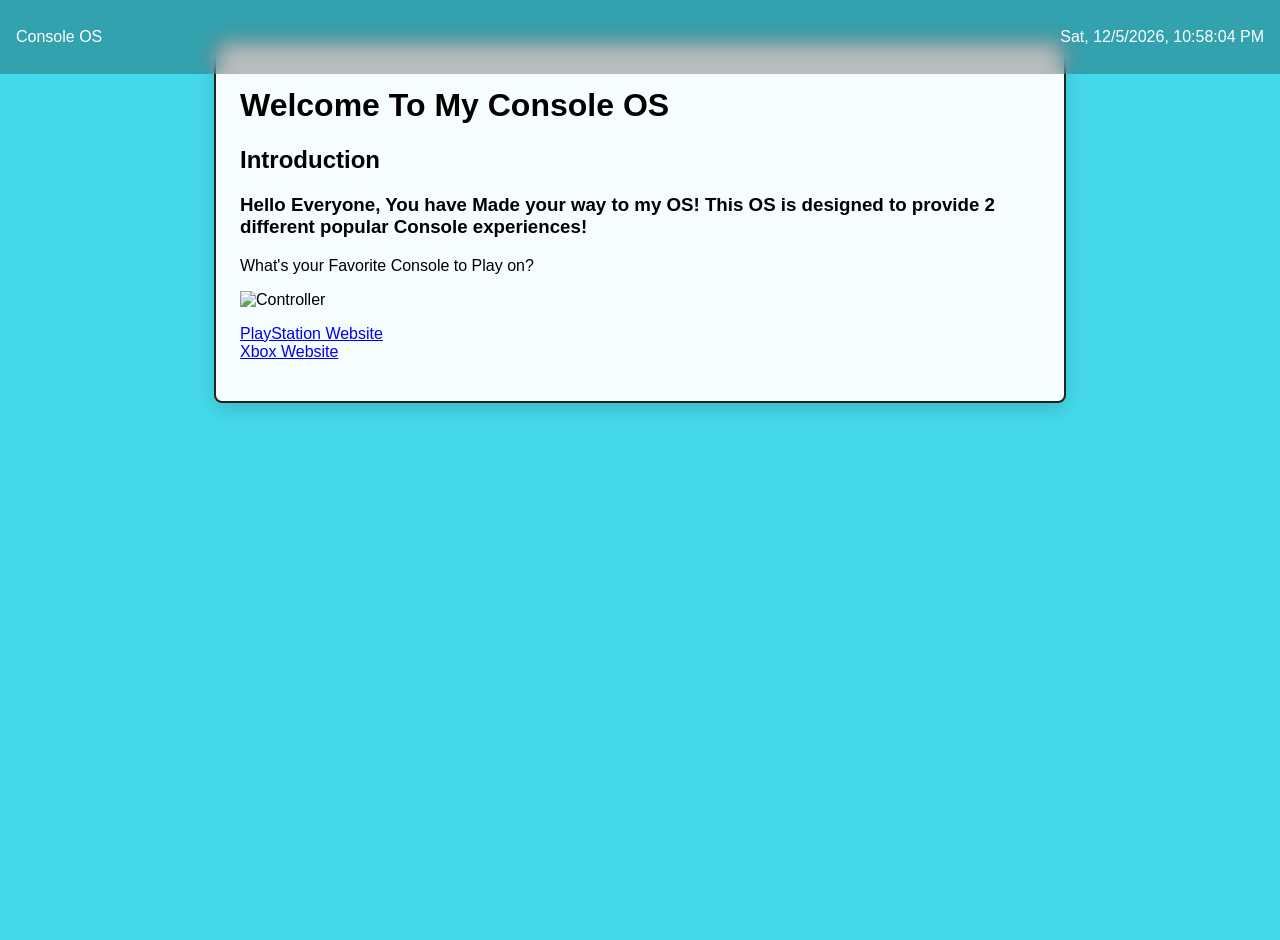
==== OS.html @ 49208d32 "Add files via upload" ====
<!DOCTYPE html>
<html lang="en">
<head>
  <meta charset="UTF-8">
  <title>My Console Debate OS</title>
  <link rel="stylesheet" href="Font.css">
</head>
<body>
  <div class="box">
    <h1>Welcome To My Console OS</h1>
    <h2>Introduction</h2>
    <h3>Hello Everyone, You have Made your way to my OS! This OS is designed to provide 2 different popular Console experiences!</h3>
    <p>What's your Favorite Console to Play on?</p>
    <img src="./Controller Image.webp" alt="Controller" />
    <p>
      <a href="https://direct.playstation.com/en-us/hardware/ps5?emcid=pa-co-520653&gclid=f2b395f06b251b8d762effde68e85ba6&gclsrc=3p.ds&msclkid=f2b395f06b251b8d762effde68e85ba6/">PlayStation Website</a><br />
      <a href="https://www.xbox.com/en-US/?msockid=0da9affa04b3680c3a5eb93705316913/">Xbox Website</a>
    </p>
  </div>
  <style>
    body {
      background-image: url('./Contoller BG.webp');
      background-size: cover;
      margin: 0;
      min-height: 100vh;
    }

    .status-bar {
      position: absolute;
      top: 0;
      left: 0;
      width: 100%;
      display: flex;
      justify-content: space-between;
      align-items: center;
      padding: 12px 16px;
      backdrop-filter: blur(10px);
      background-color: rgba(0, 0, 0, 0.25);
      color: #fff;
      box-sizing: border-box;
      z-index: 10;
    }
  </style>

  <div class="status-bar">
    <p>Console OS</p>
    <p id="user-time"></p>
  </div>

  <script>
    function updateUserTime() {
      const now = new Date();
      const formatted = now.toLocaleString([], {
        weekday: 'short',
        year: 'numeric',
        month: 'numeric',
        day: 'numeric',
        hour: 'numeric',
        minute: '2-digit',
        second: '2-digit',
      });
      document.getElementById('user-time').textContent = formatted;
    }

    updateUserTime();
    setInterval(updateUserTime, 1000);
  </script>
</body>
</html>
---- Font.css ----
body {
  font-family: Optima, sans-serif;
  background-color: #44d9ea;
}

/* Boxed content styles */
.box {
  max-width: 800px;
  margin: 40px auto;
  padding: 24px;
  background: rgba(255, 255, 255, 0.95);
  border: 2px solid #222;
  border-radius: 8px;
  box-shadow: 0 6px 18px rgba(0,0,0,0.15);
}

/* Make images responsive inside the box */
.box img {
  max-width: 100%;
  height: auto;
  display: block;
  margin: 12px auto;
}
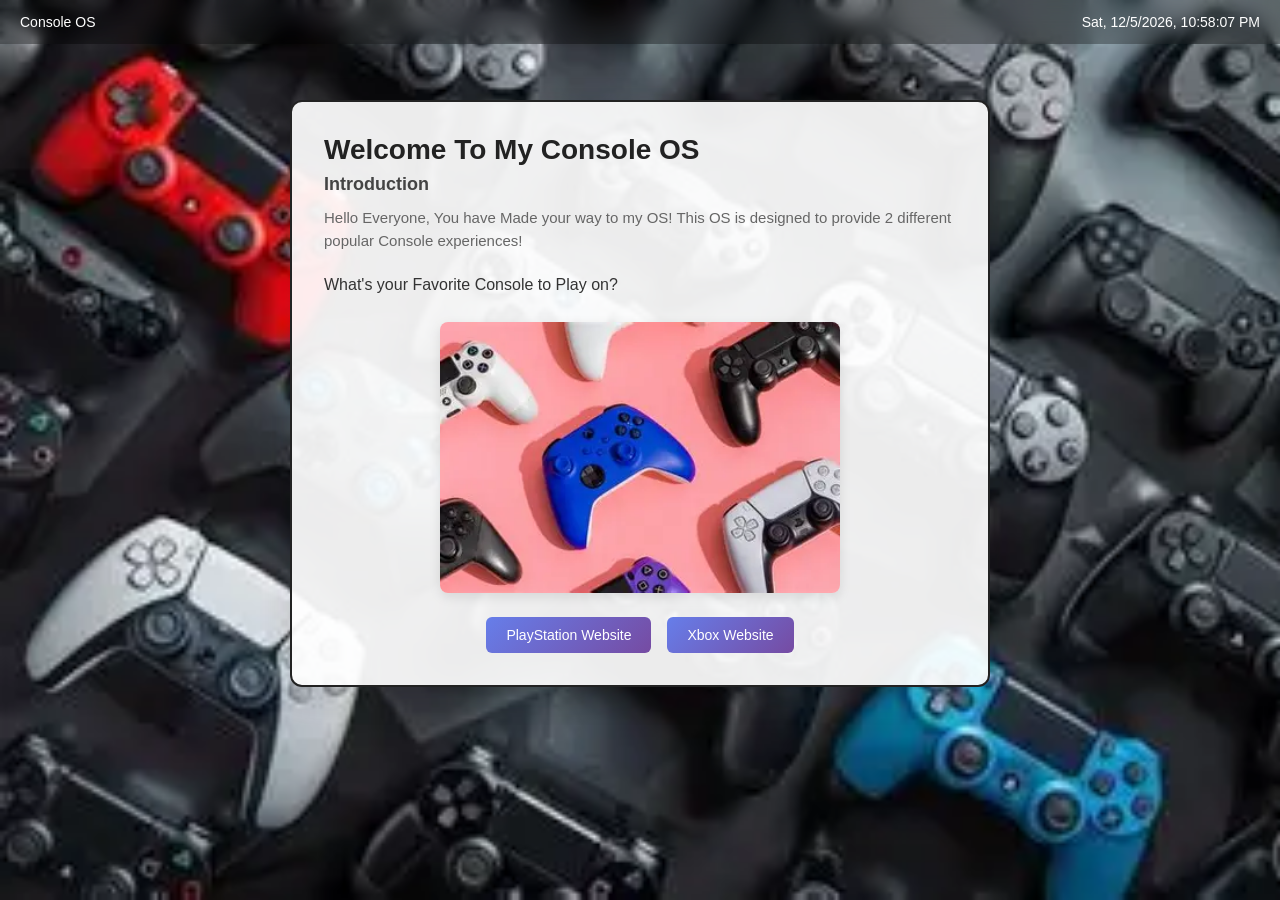
==== commit 6c8ce4e6: "Initial commit" ====
--- a/OS.html
+++ b/OS.html
@@ -1,69 +1,153 @@
-<!DOCTYPE html>
-<html lang="en">
-<head>
-  <meta charset="UTF-8">
-  <title>My Console Debate OS</title>
-  <link rel="stylesheet" href="Font.css">
-</head>
-<body>
-  <div class="box">
-    <h1>Welcome To My Console OS</h1>
-    <h2>Introduction</h2>
-    <h3>Hello Everyone, You have Made your way to my OS! This OS is designed to provide 2 different popular Console experiences!</h3>
-    <p>What's your Favorite Console to Play on?</p>
-    <img src="./Controller Image.webp" alt="Controller" />
-    <p>
-      <a href="https://direct.playstation.com/en-us/hardware/ps5?emcid=pa-co-520653&gclid=f2b395f06b251b8d762effde68e85ba6&gclsrc=3p.ds&msclkid=f2b395f06b251b8d762effde68e85ba6/">PlayStation Website</a><br />
-      <a href="https://www.xbox.com/en-US/?msockid=0da9affa04b3680c3a5eb93705316913/">Xbox Website</a>
-    </p>
-  </div>
-  <style>
-    body {
-      background-image: url('./Contoller BG.webp');
-      background-size: cover;
-      margin: 0;
-      min-height: 100vh;
-    }
-
-    .status-bar {
-      position: absolute;
-      top: 0;
-      left: 0;
-      width: 100%;
-      display: flex;
-      justify-content: space-between;
-      align-items: center;
-      padding: 12px 16px;
-      backdrop-filter: blur(10px);
-      background-color: rgba(0, 0, 0, 0.25);
-      color: #fff;
-      box-sizing: border-box;
-      z-index: 10;
-    }
-  </style>
-
-  <div class="status-bar">
-    <p>Console OS</p>
-    <p id="user-time"></p>
-  </div>
-
-  <script>
-    function updateUserTime() {
-      const now = new Date();
-      const formatted = now.toLocaleString([], {
-        weekday: 'short',
-        year: 'numeric',
-        month: 'numeric',
-        day: 'numeric',
-        hour: 'numeric',
-        minute: '2-digit',
-        second: '2-digit',
-      });
-      document.getElementById('user-time').textContent = formatted;
-    }
-
-    updateUserTime();
-    setInterval(updateUserTime, 1000);
-  </script>
-</body>
-</html>
+<!DOCTYPE html>
+<html lang="en">
+<head>
+  <meta charset="UTF-8">
+  <title>My Console Debate OS</title>
+  <link rel="stylesheet" href="Font.css">
+  <style>
+    * {
+      margin: 0;
+      padding: 0;
+      box-sizing: border-box;
+    }
+
+    body {
+      background-image: url('./BG.webp');
+      background-size: cover;
+      background-attachment: fixed;
+      min-height: 100vh;
+      font-family: Optima, sans-serif;
+      padding-top: 60px;
+    }
+
+    .status-bar {
+      position: fixed;
+      top: 0;
+      left: 0;
+      width: 100%;
+      display: flex;
+      justify-content: space-between;
+      align-items: center;
+      padding: 14px 20px;
+      backdrop-filter: blur(10px);
+      background-color: rgba(0, 0, 0, 0.3);
+      color: #fff;
+      font-weight: 500;
+      z-index: 100;
+    }
+
+    .status-bar p {
+      margin: 0;
+      font-size: 14px;
+    }
+
+    .box {
+      max-width: 700px;
+      margin: 40px auto;
+      padding: 32px;
+      background: rgba(255, 255, 255, 0.92);
+      border-radius: 12px;
+      box-shadow: 0 8px 32px rgba(0, 0, 0, 0.15);
+    }
+
+    .box h1 {
+      font-size: 28px;
+      margin-bottom: 8px;
+      color: #222;
+    }
+
+    .box h2 {
+      font-size: 18px;
+      color: #444;
+      margin-bottom: 12px;
+      font-weight: 600;
+    }
+
+    .box h3 {
+      font-size: 15px;
+      color: #666;
+      margin-bottom: 20px;
+      line-height: 1.5;
+      font-weight: 400;
+    }
+
+    .box p {
+      color: #333;
+      line-height: 1.6;
+      margin-bottom: 16px;
+    }
+
+    .box img {
+      width: 100%;
+      max-width: 400px;
+      height: auto;
+      display: block;
+      margin: 24px auto;
+      border-radius: 8px;
+      box-shadow: 0 4px 12px rgba(0, 0, 0, 0.1);
+    }
+
+    .links-section {
+      display: flex;
+      gap: 16px;
+      margin-top: 24px;
+      flex-wrap: wrap;
+      justify-content: center;
+    }
+
+    .links-section a {
+      padding: 10px 20px;
+      background: linear-gradient(135deg, #667eea 0%, #764ba2 100%);
+      color: white;
+      text-decoration: none;
+      border-radius: 6px;
+      font-size: 14px;
+      font-weight: 500;
+      transition: transform 0.2s, box-shadow 0.2s;
+    }
+
+    .links-section a:hover {
+      transform: translateY(-2px);
+      box-shadow: 0 4px 12px rgba(102, 126, 234, 0.4);
+    }
+  </style>
+</head>
+<body>
+  <div class="status-bar">
+    <p>Console OS</p>
+    <p id="user-time"></p>
+  </div>
+
+  <div class="box">
+    <h1>Welcome To My Console OS</h1>
+    <h2>Introduction</h2>
+    <h3>Hello Everyone, You have Made your way to my OS! This OS is designed to provide 2 different popular Console experiences!</h3>
+    <p>What's your Favorite Console to Play on?</p>
+    <img src="./Image.webp" alt="Controller" />
+    
+    <div class="links-section">
+      <a href="https://direct.playstation.com/en-us/hardware/ps5?emcid=pa-co-520653&gclid=f2b395f06b251b8d762effde68e85ba6&gclsrc=3p.ds&msclkid=f2b395f06b251b8d762effde68e85ba6/">PlayStation Website</a>
+      <a href="https://www.xbox.com/en-US/?msockid=0da9affa04b3680c3a5eb93705316913/">Xbox Website</a>
+    </div>
+  </div>
+
+  <script>
+    function updateUserTime() {
+      const now = new Date();
+      const formatted = now.toLocaleString([], {
+        weekday: 'short',
+        year: 'numeric',
+        month: 'numeric',
+        day: 'numeric',
+        hour: 'numeric',
+        minute: '2-digit',
+        second: '2-digit',
+      });
+      document.getElementById('user-time').textContent = formatted;
+    }
+
+    updateUserTime();
+    setInterval(updateUserTime, 1000);
+  </script>
+</body>
+</html>
--- a/Font.css
+++ b/Font.css
@@ -1,23 +1,23 @@
-body {
-  font-family: Optima, sans-serif;
-  background-color: #44d9ea;
-}
-
-/* Boxed content styles */
-.box {
-  max-width: 800px;
-  margin: 40px auto;
-  padding: 24px;
-  background: rgba(255, 255, 255, 0.95);
-  border: 2px solid #222;
-  border-radius: 8px;
-  box-shadow: 0 6px 18px rgba(0,0,0,0.15);
-}
-
-/* Make images responsive inside the box */
-.box img {
-  max-width: 100%;
-  height: auto;
-  display: block;
-  margin: 12px auto;
-}
+body {
+  font-family: Optima, sans-serif;
+  background-color: #44d9ea;
+}
+
+/* Boxed content styles */
+.box {
+  max-width: 800px;
+  margin: 40px auto;
+  padding: 24px;
+  background: rgba(255, 255, 255, 0.95);
+  border: 2px solid #222;
+  border-radius: 8px;
+  box-shadow: 0 6px 18px rgba(0,0,0,0.15);
+}
+
+/* Make images responsive inside the box */
+.box img {
+  max-width: 100%;
+  height: auto;
+  display: block;
+  margin: 12px auto;
+}
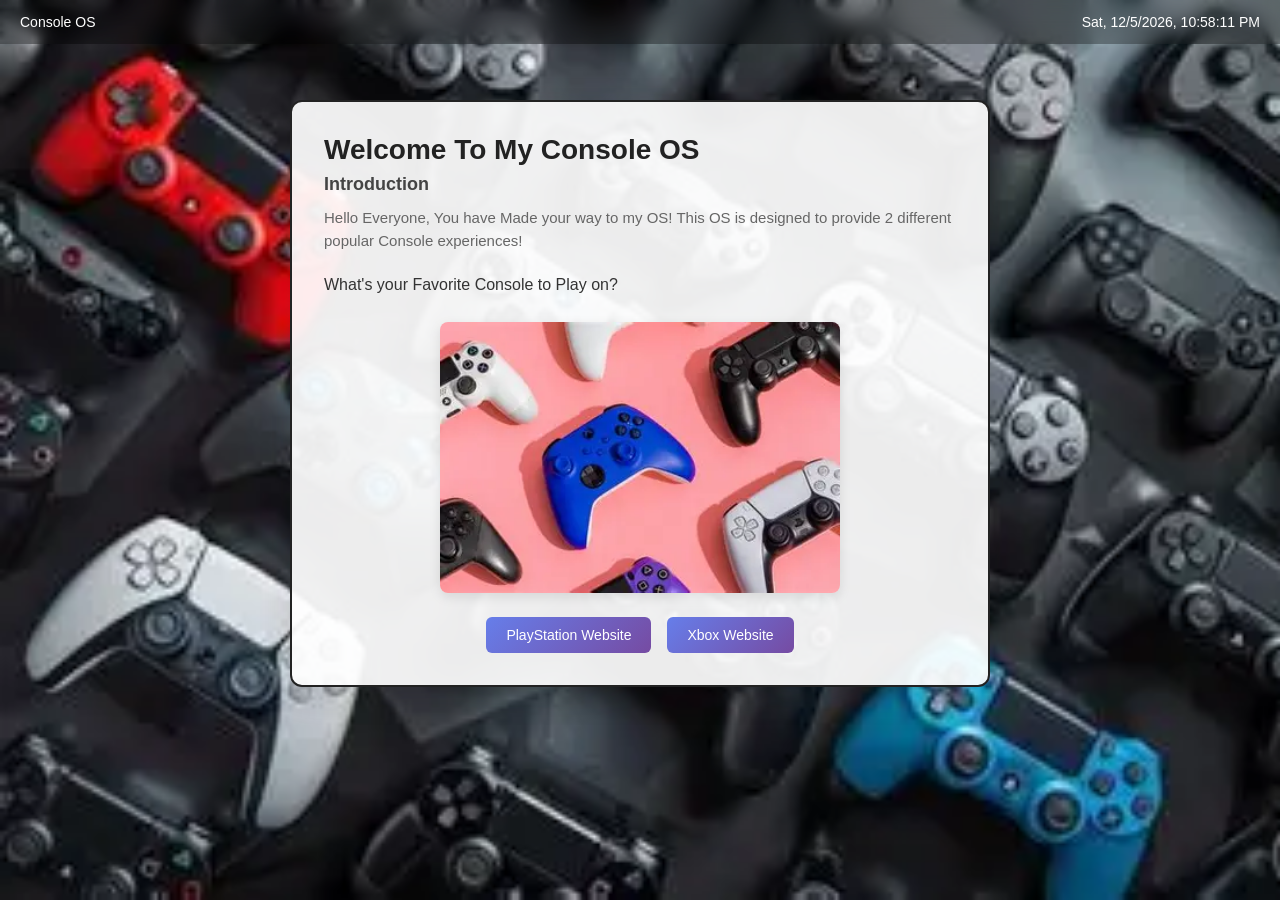
==== commit b4cf16e2: "Add files via upload" ====
--- a/OS.html
+++ b/OS.html
@@ -1,153 +1,153 @@
-<!DOCTYPE html>
-<html lang="en">
-<head>
-  <meta charset="UTF-8">
-  <title>My Console Debate OS</title>
-  <link rel="stylesheet" href="Font.css">
-  <style>
-    * {
-      margin: 0;
-      padding: 0;
-      box-sizing: border-box;
-    }
-
-    body {
-      background-image: url('./BG.webp');
-      background-size: cover;
-      background-attachment: fixed;
-      min-height: 100vh;
-      font-family: Optima, sans-serif;
-      padding-top: 60px;
-    }
-
-    .status-bar {
-      position: fixed;
-      top: 0;
-      left: 0;
-      width: 100%;
-      display: flex;
-      justify-content: space-between;
-      align-items: center;
-      padding: 14px 20px;
-      backdrop-filter: blur(10px);
-      background-color: rgba(0, 0, 0, 0.3);
-      color: #fff;
-      font-weight: 500;
-      z-index: 100;
-    }
-
-    .status-bar p {
-      margin: 0;
-      font-size: 14px;
-    }
-
-    .box {
-      max-width: 700px;
-      margin: 40px auto;
-      padding: 32px;
-      background: rgba(255, 255, 255, 0.92);
-      border-radius: 12px;
-      box-shadow: 0 8px 32px rgba(0, 0, 0, 0.15);
-    }
-
-    .box h1 {
-      font-size: 28px;
-      margin-bottom: 8px;
-      color: #222;
-    }
-
-    .box h2 {
-      font-size: 18px;
-      color: #444;
-      margin-bottom: 12px;
-      font-weight: 600;
-    }
-
-    .box h3 {
-      font-size: 15px;
-      color: #666;
-      margin-bottom: 20px;
-      line-height: 1.5;
-      font-weight: 400;
-    }
-
-    .box p {
-      color: #333;
-      line-height: 1.6;
-      margin-bottom: 16px;
-    }
-
-    .box img {
-      width: 100%;
-      max-width: 400px;
-      height: auto;
-      display: block;
-      margin: 24px auto;
-      border-radius: 8px;
-      box-shadow: 0 4px 12px rgba(0, 0, 0, 0.1);
-    }
-
-    .links-section {
-      display: flex;
-      gap: 16px;
-      margin-top: 24px;
-      flex-wrap: wrap;
-      justify-content: center;
-    }
-
-    .links-section a {
-      padding: 10px 20px;
-      background: linear-gradient(135deg, #667eea 0%, #764ba2 100%);
-      color: white;
-      text-decoration: none;
-      border-radius: 6px;
-      font-size: 14px;
-      font-weight: 500;
-      transition: transform 0.2s, box-shadow 0.2s;
-    }
-
-    .links-section a:hover {
-      transform: translateY(-2px);
-      box-shadow: 0 4px 12px rgba(102, 126, 234, 0.4);
-    }
-  </style>
-</head>
-<body>
-  <div class="status-bar">
-    <p>Console OS</p>
-    <p id="user-time"></p>
-  </div>
-
-  <div class="box">
-    <h1>Welcome To My Console OS</h1>
-    <h2>Introduction</h2>
-    <h3>Hello Everyone, You have Made your way to my OS! This OS is designed to provide 2 different popular Console experiences!</h3>
-    <p>What's your Favorite Console to Play on?</p>
-    <img src="./Image.webp" alt="Controller" />
-    
-    <div class="links-section">
-      <a href="https://direct.playstation.com/en-us/hardware/ps5?emcid=pa-co-520653&gclid=f2b395f06b251b8d762effde68e85ba6&gclsrc=3p.ds&msclkid=f2b395f06b251b8d762effde68e85ba6/">PlayStation Website</a>
-      <a href="https://www.xbox.com/en-US/?msockid=0da9affa04b3680c3a5eb93705316913/">Xbox Website</a>
-    </div>
-  </div>
-
-  <script>
-    function updateUserTime() {
-      const now = new Date();
-      const formatted = now.toLocaleString([], {
-        weekday: 'short',
-        year: 'numeric',
-        month: 'numeric',
-        day: 'numeric',
-        hour: 'numeric',
-        minute: '2-digit',
-        second: '2-digit',
-      });
-      document.getElementById('user-time').textContent = formatted;
-    }
-
-    updateUserTime();
-    setInterval(updateUserTime, 1000);
-  </script>
-</body>
-</html>
+<!DOCTYPE html>
+<html lang="en">
+<head>
+  <meta charset="UTF-8">
+  <title>My Console Debate OS</title>
+  <link rel="stylesheet" href="Font.css">
+  <style>
+    * {
+      margin: 0;
+      padding: 0;
+      box-sizing: border-box;
+    }
+
+    body {
+      background-image: url('./BG.webp');
+      background-size: cover;
+      background-attachment: fixed;
+      min-height: 100vh;
+      font-family: Optima, sans-serif;
+      padding-top: 60px;
+    }
+
+    .status-bar {
+      position: fixed;
+      top: 0;
+      left: 0;
+      width: 100%;
+      display: flex;
+      justify-content: space-between;
+      align-items: center;
+      padding: 14px 20px;
+      backdrop-filter: blur(10px);
+      background-color: rgba(0, 0, 0, 0.3);
+      color: #fff;
+      font-weight: 500;
+      z-index: 100;
+    }
+
+    .status-bar p {
+      margin: 0;
+      font-size: 14px;
+    }
+
+    .box {
+      max-width: 700px;
+      margin: 40px auto;
+      padding: 32px;
+      background: rgba(255, 255, 255, 0.92);
+      border-radius: 12px;
+      box-shadow: 0 8px 32px rgba(0, 0, 0, 0.15);
+    }
+
+    .box h1 {
+      font-size: 28px;
+      margin-bottom: 8px;
+      color: #222;
+    }
+
+    .box h2 {
+      font-size: 18px;
+      color: #444;
+      margin-bottom: 12px;
+      font-weight: 600;
+    }
+
+    .box h3 {
+      font-size: 15px;
+      color: #666;
+      margin-bottom: 20px;
+      line-height: 1.5;
+      font-weight: 400;
+    }
+
+    .box p {
+      color: #333;
+      line-height: 1.6;
+      margin-bottom: 16px;
+    }
+
+    .box img {
+      width: 100%;
+      max-width: 400px;
+      height: auto;
+      display: block;
+      margin: 24px auto;
+      border-radius: 8px;
+      box-shadow: 0 4px 12px rgba(0, 0, 0, 0.1);
+    }
+
+    .links-section {
+      display: flex;
+      gap: 16px;
+      margin-top: 24px;
+      flex-wrap: wrap;
+      justify-content: center;
+    }
+
+    .links-section a {
+      padding: 10px 20px;
+      background: linear-gradient(135deg, #667eea 0%, #764ba2 100%);
+      color: white;
+      text-decoration: none;
+      border-radius: 6px;
+      font-size: 14px;
+      font-weight: 500;
+      transition: transform 0.2s, box-shadow 0.2s;
+    }
+
+    .links-section a:hover {
+      transform: translateY(-2px);
+      box-shadow: 0 4px 12px rgba(102, 126, 234, 0.4);
+    }
+  </style>
+</head>
+<body>
+  <div class="status-bar">
+    <p>Console OS</p>
+    <p id="user-time"></p>
+  </div>
+
+  <div class="box">
+    <h1>Welcome To My Console OS</h1>
+    <h2>Introduction</h2>
+    <h3>Hello Everyone, You have Made your way to my OS! This OS is designed to provide 2 different popular Console experiences!</h3>
+    <p>What's your Favorite Console to Play on?</p>
+    <img src="./Image.webp" alt="Controller" />
+    
+    <div class="links-section">
+      <a href="https://direct.playstation.com/en-us/hardware/ps5?emcid=pa-co-520653&gclid=f2b395f06b251b8d762effde68e85ba6&gclsrc=3p.ds&msclkid=f2b395f06b251b8d762effde68e85ba6/">PlayStation Website</a>
+      <a href="https://www.xbox.com/en-US/?msockid=0da9affa04b3680c3a5eb93705316913/">Xbox Website</a>
+    </div>
+  </div>
+
+  <script>
+    function updateUserTime() {
+      const now = new Date();
+      const formatted = now.toLocaleString([], {
+        weekday: 'short',
+        year: 'numeric',
+        month: 'numeric',
+        day: 'numeric',
+        hour: 'numeric',
+        minute: '2-digit',
+        second: '2-digit',
+      });
+      document.getElementById('user-time').textContent = formatted;
+    }
+
+    updateUserTime();
+    setInterval(updateUserTime, 1000);
+  </script>
+</body>
+</html>
--- a/Font.css
+++ b/Font.css
@@ -1,23 +1,23 @@
-body {
-  font-family: Optima, sans-serif;
-  background-color: #44d9ea;
-}
-
-/* Boxed content styles */
-.box {
-  max-width: 800px;
-  margin: 40px auto;
-  padding: 24px;
-  background: rgba(255, 255, 255, 0.95);
-  border: 2px solid #222;
-  border-radius: 8px;
-  box-shadow: 0 6px 18px rgba(0,0,0,0.15);
-}
-
-/* Make images responsive inside the box */
-.box img {
-  max-width: 100%;
-  height: auto;
-  display: block;
-  margin: 12px auto;
-}
+body {
+  font-family: Optima, sans-serif;
+  background-color: #44d9ea;
+}
+
+/* Boxed content styles */
+.box {
+  max-width: 800px;
+  margin: 40px auto;
+  padding: 24px;
+  background: rgba(255, 255, 255, 0.95);
+  border: 2px solid #222;
+  border-radius: 8px;
+  box-shadow: 0 6px 18px rgba(0,0,0,0.15);
+}
+
+/* Make images responsive inside the box */
+.box img {
+  max-width: 100%;
+  height: auto;
+  display: block;
+  margin: 12px auto;
+}
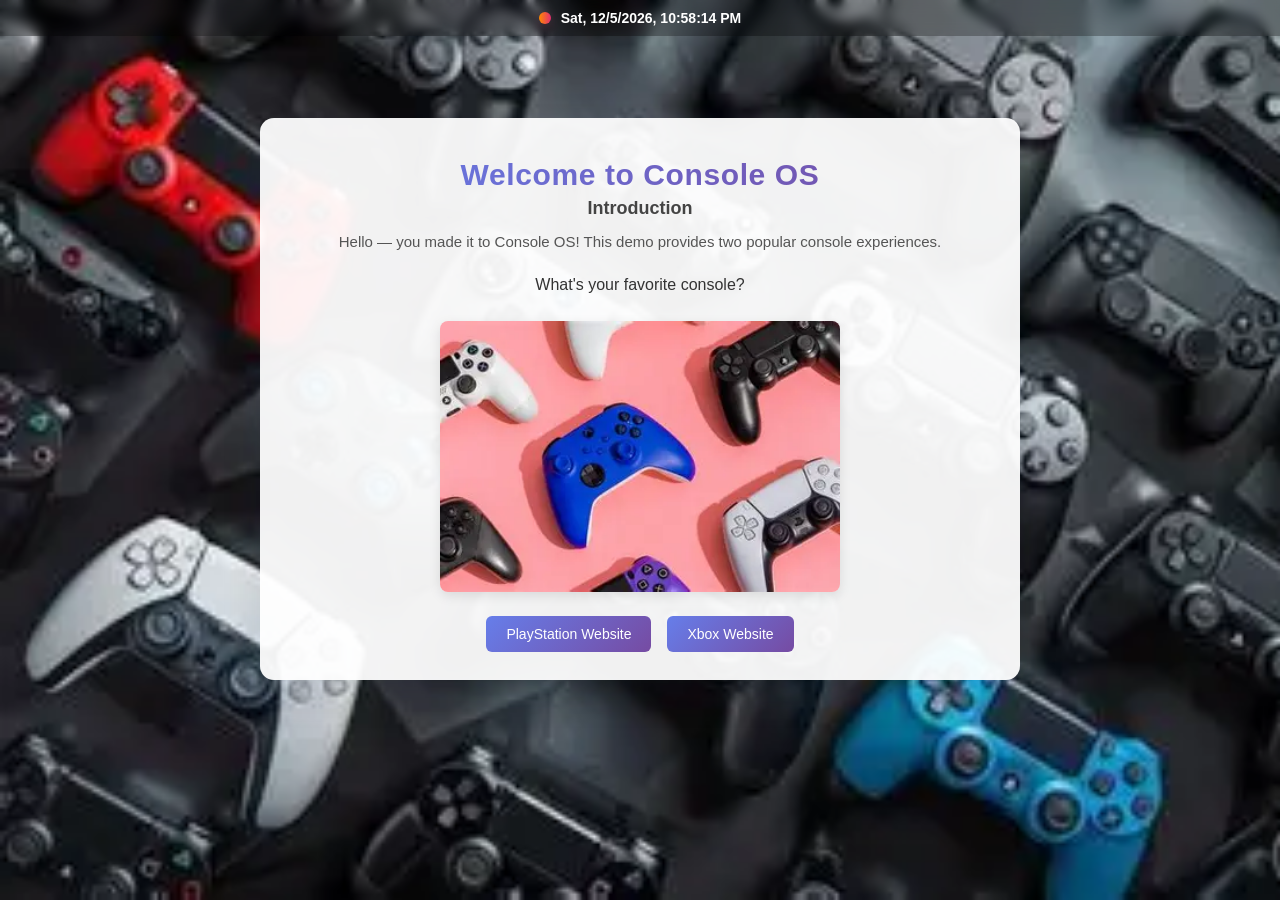
==== commit d34206d8: "Add files via upload" ====
--- a/OS.html
+++ b/OS.html
@@ -1,9 +1,9 @@
 <!DOCTYPE html>
 <html lang="en">
-<head>
+  <head>
   <meta charset="UTF-8">
-  <title>My Console Debate OS</title>
-  <link rel="stylesheet" href="Font.css">
+  <meta name="viewport" content="width=device-width, initial-scale=1">
+  <title>Console OS</title>
   <style>
     * {
       margin: 0;
@@ -16,8 +16,9 @@
       background-size: cover;
       background-attachment: fixed;
       min-height: 100vh;
-      font-family: Optima, sans-serif;
-      padding-top: 60px;
+      font-family: "Segoe UI", Roboto, "Helvetica Neue", Arial, sans-serif;
+      padding-top: 70px;
+      color: #222;
     }
 
     .status-bar {
@@ -26,13 +27,13 @@
       left: 0;
       width: 100%;
       display: flex;
-      justify-content: space-between;
+      justify-content: center;
       align-items: center;
-      padding: 14px 20px;
-      backdrop-filter: blur(10px);
-      background-color: rgba(0, 0, 0, 0.3);
+      padding: 10px 20px;
+      backdrop-filter: blur(6px);
+      background-color: rgba(0, 0, 0, 0.28);
       color: #fff;
-      font-weight: 500;
+      font-weight: 600;
       z-index: 100;
     }
 
@@ -41,19 +42,37 @@
       font-size: 14px;
     }
 
+    .status-bar::before {
+      content: '';
+      display: inline-block;
+      width: 12px;
+      height: 12px;
+      border-radius: 50%;
+      background: linear-gradient(90deg,#ff8a00,#e52e71);
+      margin-right: 10px;
+      box-shadow: 0 4px 12px rgba(229,46,113,0.18);
+    }
+
     .box {
-      max-width: 700px;
-      margin: 40px auto;
-      padding: 32px;
-      background: rgba(255, 255, 255, 0.92);
-      border-radius: 12px;
-      box-shadow: 0 8px 32px rgba(0, 0, 0, 0.15);
+      max-width: 760px;
+      margin: 48px auto;
+      padding: 36px 36px 28px;
+      background: rgba(255, 255, 255, 0.94);
+      border-radius: 14px;
+      box-shadow: 0 12px 40px rgba(6, 24, 44, 0.12);
+      text-align: center;
     }
 
     .box h1 {
-      font-size: 28px;
-      margin-bottom: 8px;
-      color: #222;
+      font-size: 30px;
+      margin-bottom: 6px;
+      letter-spacing: 0.6px;
+      margin-top: 4px;
+      background: linear-gradient(90deg, #667eea, #764ba2);
+      -webkit-background-clip: text;
+      background-clip: text;
+      -webkit-text-fill-color: transparent;
+      color: transparent;
     }
 
     .box h2 {
@@ -65,8 +84,8 @@
 
     .box h3 {
       font-size: 15px;
-      color: #666;
-      margin-bottom: 20px;
+      color: #555;
+      margin-bottom: 18px;
       line-height: 1.5;
       font-weight: 400;
     }
@@ -114,20 +133,19 @@
 </head>
 <body>
   <div class="status-bar">
-    <p>Console OS</p>
     <p id="user-time"></p>
   </div>
 
   <div class="box">
-    <h1>Welcome To My Console OS</h1>
+    <h1>Welcome to Console OS</h1>
     <h2>Introduction</h2>
-    <h3>Hello Everyone, You have Made your way to my OS! This OS is designed to provide 2 different popular Console experiences!</h3>
-    <p>What's your Favorite Console to Play on?</p>
-    <img src="./Image.webp" alt="Controller" />
+    <h3>Hello — you made it to Console OS! This demo provides two popular console experiences.</h3>
+    <p>What's your favorite console?</p>
+    <img src="./Image.webp" alt="Game controller" />
     
     <div class="links-section">
-      <a href="https://direct.playstation.com/en-us/hardware/ps5?emcid=pa-co-520653&gclid=f2b395f06b251b8d762effde68e85ba6&gclsrc=3p.ds&msclkid=f2b395f06b251b8d762effde68e85ba6/">PlayStation Website</a>
-      <a href="https://www.xbox.com/en-US/?msockid=0da9affa04b3680c3a5eb93705316913/">Xbox Website</a>
+      <a href="https://direct.playstation.com/en-us/hardware/ps5?emcid=pa-co-520653&gclid=f2b395f06b251b8d762effde68e85ba6&gclsrc=3p.ds&msclkid=f2b395f06b251b8d762effde68e85ba6/" target="_blank" rel="noopener">PlayStation Website</a>
+      <a href="https://www.xbox.com/en-US/?msockid=0da9affa04b3680c3a5eb93705316913/" target="_blank" rel="noopener">Xbox Website</a>
     </div>
   </div>
 
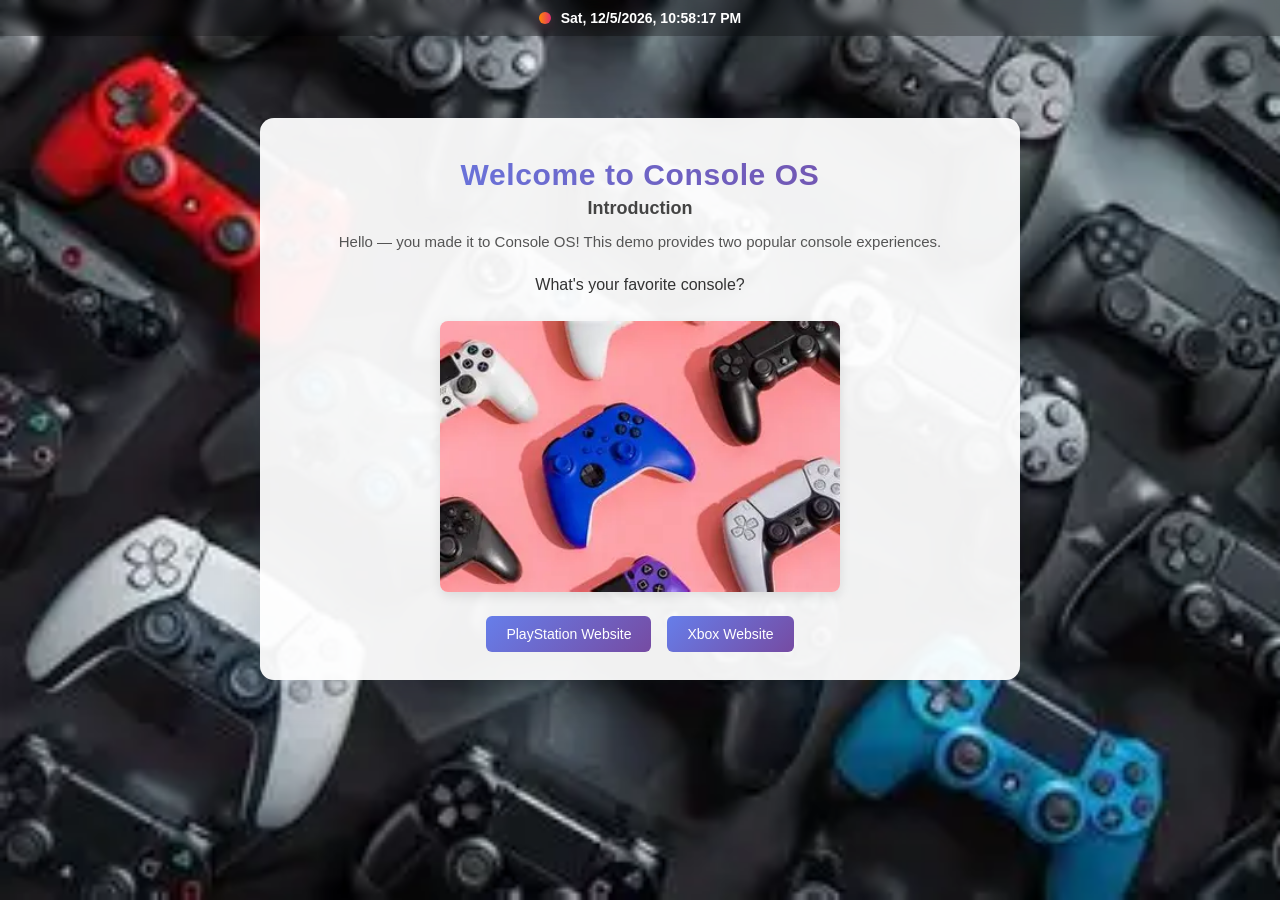
==== commit ad9bf503: "deleted:    Font.css 	modified:   OS.html" ====
--- a/OS.html
+++ b/OS.html
@@ -1,171 +1,171 @@
-<!DOCTYPE html>
-<html lang="en">
-  <head>
-  <meta charset="UTF-8">
-  <meta name="viewport" content="width=device-width, initial-scale=1">
-  <title>Console OS</title>
-  <style>
-    * {
-      margin: 0;
-      padding: 0;
-      box-sizing: border-box;
-    }
-
-    body {
-      background-image: url('./BG.webp');
-      background-size: cover;
-      background-attachment: fixed;
-      min-height: 100vh;
-      font-family: "Segoe UI", Roboto, "Helvetica Neue", Arial, sans-serif;
-      padding-top: 70px;
-      color: #222;
-    }
-
-    .status-bar {
-      position: fixed;
-      top: 0;
-      left: 0;
-      width: 100%;
-      display: flex;
-      justify-content: center;
-      align-items: center;
-      padding: 10px 20px;
-      backdrop-filter: blur(6px);
-      background-color: rgba(0, 0, 0, 0.28);
-      color: #fff;
-      font-weight: 600;
-      z-index: 100;
-    }
-
-    .status-bar p {
-      margin: 0;
-      font-size: 14px;
-    }
-
-    .status-bar::before {
-      content: '';
-      display: inline-block;
-      width: 12px;
-      height: 12px;
-      border-radius: 50%;
-      background: linear-gradient(90deg,#ff8a00,#e52e71);
-      margin-right: 10px;
-      box-shadow: 0 4px 12px rgba(229,46,113,0.18);
-    }
-
-    .box {
-      max-width: 760px;
-      margin: 48px auto;
-      padding: 36px 36px 28px;
-      background: rgba(255, 255, 255, 0.94);
-      border-radius: 14px;
-      box-shadow: 0 12px 40px rgba(6, 24, 44, 0.12);
-      text-align: center;
-    }
-
-    .box h1 {
-      font-size: 30px;
-      margin-bottom: 6px;
-      letter-spacing: 0.6px;
-      margin-top: 4px;
-      background: linear-gradient(90deg, #667eea, #764ba2);
-      -webkit-background-clip: text;
-      background-clip: text;
-      -webkit-text-fill-color: transparent;
-      color: transparent;
-    }
-
-    .box h2 {
-      font-size: 18px;
-      color: #444;
-      margin-bottom: 12px;
-      font-weight: 600;
-    }
-
-    .box h3 {
-      font-size: 15px;
-      color: #555;
-      margin-bottom: 18px;
-      line-height: 1.5;
-      font-weight: 400;
-    }
-
-    .box p {
-      color: #333;
-      line-height: 1.6;
-      margin-bottom: 16px;
-    }
-
-    .box img {
-      width: 100%;
-      max-width: 400px;
-      height: auto;
-      display: block;
-      margin: 24px auto;
-      border-radius: 8px;
-      box-shadow: 0 4px 12px rgba(0, 0, 0, 0.1);
-    }
-
-    .links-section {
-      display: flex;
-      gap: 16px;
-      margin-top: 24px;
-      flex-wrap: wrap;
-      justify-content: center;
-    }
-
-    .links-section a {
-      padding: 10px 20px;
-      background: linear-gradient(135deg, #667eea 0%, #764ba2 100%);
-      color: white;
-      text-decoration: none;
-      border-radius: 6px;
-      font-size: 14px;
-      font-weight: 500;
-      transition: transform 0.2s, box-shadow 0.2s;
-    }
-
-    .links-section a:hover {
-      transform: translateY(-2px);
-      box-shadow: 0 4px 12px rgba(102, 126, 234, 0.4);
-    }
-  </style>
-</head>
-<body>
-  <div class="status-bar">
-    <p id="user-time"></p>
-  </div>
-
-  <div class="box">
-    <h1>Welcome to Console OS</h1>
-    <h2>Introduction</h2>
-    <h3>Hello — you made it to Console OS! This demo provides two popular console experiences.</h3>
-    <p>What's your favorite console?</p>
-    <img src="./Image.webp" alt="Game controller" />
-    
-    <div class="links-section">
-      <a href="https://direct.playstation.com/en-us/hardware/ps5?emcid=pa-co-520653&gclid=f2b395f06b251b8d762effde68e85ba6&gclsrc=3p.ds&msclkid=f2b395f06b251b8d762effde68e85ba6/" target="_blank" rel="noopener">PlayStation Website</a>
-      <a href="https://www.xbox.com/en-US/?msockid=0da9affa04b3680c3a5eb93705316913/" target="_blank" rel="noopener">Xbox Website</a>
-    </div>
-  </div>
-
-  <script>
-    function updateUserTime() {
-      const now = new Date();
-      const formatted = now.toLocaleString([], {
-        weekday: 'short',
-        year: 'numeric',
-        month: 'numeric',
-        day: 'numeric',
-        hour: 'numeric',
-        minute: '2-digit',
-        second: '2-digit',
-      });
-      document.getElementById('user-time').textContent = formatted;
-    }
-
-    updateUserTime();
-    setInterval(updateUserTime, 1000);
-  </script>
-</body>
-</html>
+<!DOCTYPE html>
+<html lang="en">
+  <head>
+  <meta charset="UTF-8">
+  <meta name="viewport" content="width=device-width, initial-scale=1">
+  <title>Console OS</title>
+  <style>
+    * {
+      margin: 0;
+      padding: 0;
+      box-sizing: border-box;
+    }
+
+    body {
+      background-image: url('./BG.webp');
+      background-size: cover;
+      background-attachment: fixed;
+      min-height: 100vh;
+      font-family: "Segoe UI", Roboto, "Helvetica Neue", Arial, sans-serif;
+      padding-top: 70px;
+      color: #222;
+    }
+
+    .status-bar {
+      position: fixed;
+      top: 0;
+      left: 0;
+      width: 100%;
+      display: flex;
+      justify-content: center;
+      align-items: center;
+      padding: 10px 20px;
+      backdrop-filter: blur(6px);
+      background-color: rgba(0, 0, 0, 0.28);
+      color: #fff;
+      font-weight: 600;
+      z-index: 100;
+    }
+
+    .status-bar p {
+      margin: 0;
+      font-size: 14px;
+    }
+
+    .status-bar::before {
+      content: '';
+      display: inline-block;
+      width: 12px;
+      height: 12px;
+      border-radius: 50%;
+      background: linear-gradient(90deg,#ff8a00,#e52e71);
+      margin-right: 10px;
+      box-shadow: 0 4px 12px rgba(229,46,113,0.18);
+    }
+
+    .box {
+      max-width: 760px;
+      margin: 48px auto;
+      padding: 36px 36px 28px;
+      background: rgba(255, 255, 255, 0.94);
+      border-radius: 14px;
+      box-shadow: 0 12px 40px rgba(6, 24, 44, 0.12);
+      text-align: center;
+    }
+
+    .box h1 {
+      font-size: 30px;
+      margin-bottom: 6px;
+      letter-spacing: 0.6px;
+      margin-top: 4px;
+      background: linear-gradient(90deg, #667eea, #764ba2);
+      -webkit-background-clip: text;
+      background-clip: text;
+      -webkit-text-fill-color: transparent;
+      color: transparent;
+    }
+
+    .box h2 {
+      font-size: 18px;
+      color: #444;
+      margin-bottom: 12px;
+      font-weight: 600;
+    }
+
+    .box h3 {
+      font-size: 15px;
+      color: #555;
+      margin-bottom: 18px;
+      line-height: 1.5;
+      font-weight: 400;
+    }
+
+    .box p {
+      color: #333;
+      line-height: 1.6;
+      margin-bottom: 16px;
+    }
+
+    .box img {
+      width: 100%;
+      max-width: 400px;
+      height: auto;
+      display: block;
+      margin: 24px auto;
+      border-radius: 8px;
+      box-shadow: 0 4px 12px rgba(0, 0, 0, 0.1);
+    }
+
+    .links-section {
+      display: flex;
+      gap: 16px;
+      margin-top: 24px;
+      flex-wrap: wrap;
+      justify-content: center;
+    }
+
+    .links-section a {
+      padding: 10px 20px;
+      background: linear-gradient(135deg, #667eea 0%, #764ba2 100%);
+      color: white;
+      text-decoration: none;
+      border-radius: 6px;
+      font-size: 14px;
+      font-weight: 500;
+      transition: transform 0.2s, box-shadow 0.2s;
+    }
+
+    .links-section a:hover {
+      transform: translateY(-2px);
+      box-shadow: 0 4px 12px rgba(102, 126, 234, 0.4);
+    }
+  </style>
+</head>
+<body>
+  <div class="status-bar">
+    <p id="user-time"></p>
+  </div>
+
+  <div class="box">
+    <h1>Welcome to Console OS</h1>
+    <h2>Introduction</h2>
+    <h3>Hello — you made it to Console OS! This demo provides two popular console experiences.</h3>
+    <p>What's your favorite console?</p>
+    <img src="./Image.webp" alt="Game controller" />
+    
+    <div class="links-section">
+      <a href="https://direct.playstation.com/en-us/hardware/ps5?emcid=pa-co-520653&gclid=f2b395f06b251b8d762effde68e85ba6&gclsrc=3p.ds&msclkid=f2b395f06b251b8d762effde68e85ba6/" target="_blank" rel="noopener">PlayStation Website</a>
+      <a href="https://www.xbox.com/en-US/?msockid=0da9affa04b3680c3a5eb93705316913/" target="_blank" rel="noopener">Xbox Website</a>
+    </div>
+  </div>
+
+  <script>
+    function updateUserTime() {
+      const now = new Date();
+      const formatted = now.toLocaleString([], {
+        weekday: 'short',
+        year: 'numeric',
+        month: 'numeric',
+        day: 'numeric',
+        hour: 'numeric',
+        minute: '2-digit',
+        second: '2-digit',
+      });
+      document.getElementById('user-time').textContent = formatted;
+    }
+
+    updateUserTime();
+    setInterval(updateUserTime, 1000);
+  </script>
+</body>
+</html>
